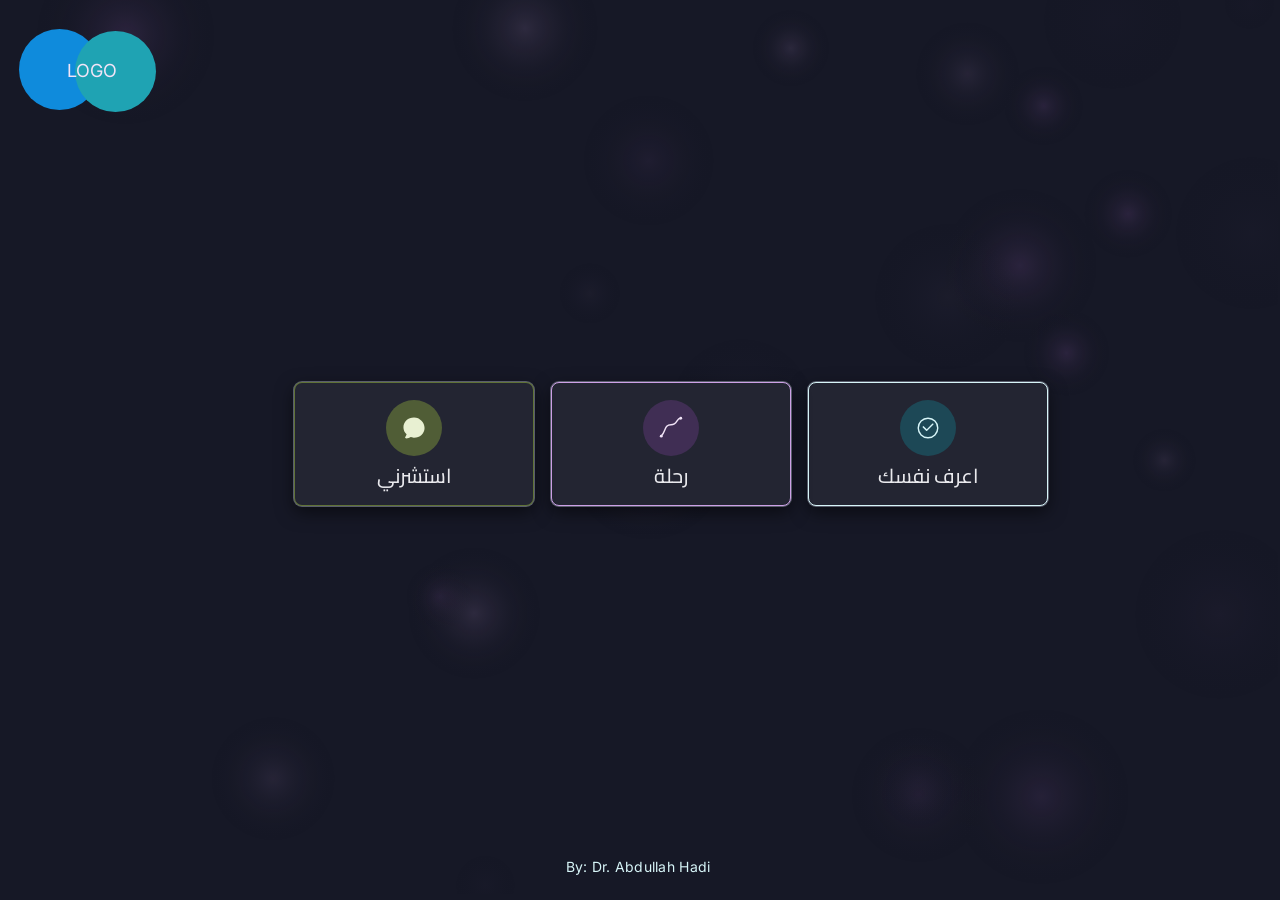
==== index.html @ dc6f768c "Add files via upload" ====
<!DOCTYPE html>
<html>
<head>
<meta charset="utf-8">
<meta name="viewport" content="width=device-width, initial-scale=1">
<script src="./support.js"></script>
</head>
<body>
<x-dc>
<helmet>
  <link rel="stylesheet" href="_ds/nocturne-28a074ff-782d-48de-9246-32c734670c7f/styles.css">
  <script src="_ds/nocturne-28a074ff-782d-48de-9246-32c734670c7f/_ds_bundle.js"></script>
  <link rel="preconnect" href="https://fonts.googleapis.com">
  <link href="https://fonts.googleapis.com/css2?family=Cairo:wght@400;500;600;700&amp;display=swap" rel="stylesheet">
  <style>
    :root{
      --color-accent-100:#d7f5f8; --color-accent-200:#b0eaf0; --color-accent-300:#7ddce6;
      --color-accent-400:#4dcdd9; --color-accent-500:#2cc4d6; --color-accent:#2cc4d6;
      --color-accent-600:#1fa3b3; --color-accent-700:#167e8c; --color-accent-800:#0f5c66; --color-accent-900:#0a3d44;
      --color-accent-2-100:#f1e4f7; --color-accent-2-200:#e0c4ef; --color-accent-2-300:#cda0e6;
      --color-accent-2-400:#ba7edb; --color-accent-2-500:#a768c9; --color-accent-2:#a768c9;
      --color-accent-2-600:#8a4fab; --color-accent-2-700:#6d3d87; --color-accent-2-800:#502c63; --color-accent-2-900:#341d41;
      --color-brand-green:#93b23c;
    }
    body{margin:0;}
    a{color:var(--color-accent-600);}
    a:hover{color:var(--color-accent-700);}

    /* --- responsive: phones --- */
    @media (max-width: 760px) {
      .home-grid { grid-template-columns: 1fr !important; max-width: 340px !important; gap: var(--space-4) !important; }
      .logo-circle { width: 56px !important; height: 56px !important; }
    }
  </style>
</helmet>
<div dir="rtl" lang="ar" style="position: absolute; z-index: 0; width: 100vw; min-height: 100vh; overflow: hidden; font-family: var(--font-body); display: flex; flex-direction: column; align-items: center; justify-content: center; gap: var(--space-8); padding: var(--space-8) var(--space-4); box-sizing: border-box; color: #7E7EAD; background-color: #B48ECA00; left: -2px; top: -6px">

  <canvas ref="{{ canvasRef }}" style="position: absolute; inset: 0; width: 100%; height: 100%; pointer-events: none; z-index: 0; background-color: #00000000"></canvas>

  <div style="position: absolute; bottom: var(--space-6); left: 0; right: 0; text-align: center; color: var(--color-accent-100); font-size: 14px; letter-spacing: 0.02em; z-index: 1;">By: Dr. Abdullah Hadi</div>
<div class="home-grid" style="display:grid;grid-template-columns:repeat(3, minmax(180px,240px));gap:var(--space-6);width:100%;max-width:820px;z-index:1;">

    <a href="./DiscoverYourself.dc.html" class="card elev-md" style="display: flex; flex-direction: column; align-items: center; justify-content: center; gap: var(--space-3); text-decoration: none; padding: var(--space-6) var(--space-4); text-align: center; transition: transform 0.25s ease, box-shadow 0.25s ease, border-color 0.25s ease; border-width: 0.2px; border-style: solid; border-color: var(--color-accent-100)" style-hover="transform:translateY(-6px);border-color:var(--color-accent-600);">
      <div style="width:56px;height:56px;border-radius:50%;display:flex;align-items:center;justify-content:center;background:color-mix(in srgb, var(--color-accent-700) 40%, transparent);color:var(--color-accent-100);">
        <svg width="26" height="26" viewBox="0 0 256 256" fill="currentColor"><path d="M128,24A104,104,0,1,0,232,128,104.11,104.11,0,0,0,128,24Zm0,192a88,88,0,1,1,88-88A88.1,88.1,0,0,1,128,216Zm45.66-126.34a8,8,0,0,1,0,11.32l-56,56a8,8,0,0,1-11.32,0l-24-24a8,8,0,0,1,11.32-11.32L112,140.7l50.34-50.35A8,8,0,0,1,173.66,89.66Z" opacity="0"></path><path d="M172,84,116,140,88,112a8,8,0,0,0-11.31,11.31l32,32a8,8,0,0,0,11.31,0l62-62A8,8,0,0,0,172,84Z"></path><circle cx="128" cy="128" r="96" fill="none" stroke="currentColor" stroke-width="14"></circle></svg>
      </div>
      <span class="card-title" style="font-family:'Cairo',var(--font-heading);font-size:20px;color:var(--color-text);">اعرف نفسك</span>
    </a>

    <a href="./Journey.dc.html" class="card elev-md" style="display: flex; flex-direction: column; align-items: center; justify-content: center; gap: var(--space-3); text-decoration: none; padding: var(--space-6) var(--space-4); text-align: center; transition: transform 0.25s ease, box-shadow 0.25s ease, border-color 0.25s ease; border-width: 0.2px; border-style: solid; border-color: var(--color-accent-2-300)" style-hover="transform:translateY(-6px);border-color:var(--color-accent-2-600);">
      <div style="width:56px;height:56px;border-radius:50%;display:flex;align-items:center;justify-content:center;background:color-mix(in srgb, var(--color-accent-2-700) 40%, transparent);color:var(--color-accent-2-100);">
        <svg width="26" height="26" viewBox="0 0 256 256" fill="none" stroke="currentColor" stroke-width="14" stroke-linecap="round" stroke-linejoin="round"><path d="M32,208 C80,160 60,96 128,96 C196,96 176,32 224,32"></path><circle cx="32" cy="208" r="14" fill="currentColor" stroke="none"></circle><circle cx="224" cy="32" r="14" fill="currentColor" stroke="none"></circle></svg>
      </div>
      <span class="card-title" style="font-family:'Cairo',var(--font-heading);font-size:20px;color:var(--color-text);">رحلة</span>
    </a>

    <a href="./ConsultMe.dc.html" class="card elev-md" style="display: flex; flex-direction: column; align-items: center; justify-content: center; gap: var(--space-3); text-decoration: none; padding: var(--space-6) var(--space-4); text-align: center; transition: transform 0.25s ease, box-shadow 0.25s ease, border-color 0.25s ease; border-width: 0.2px; border-style: solid; border-color: color-mix(in srgb, var(--color-brand-green) 55%, transparent)" style-hover="transform:translateY(-6px);border-color:var(--color-brand-green);">
      <div style="width:56px;height:56px;border-radius:50%;display:flex;align-items:center;justify-content:center;background:color-mix(in srgb, var(--color-brand-green) 40%, transparent);color:#e8f0d2;">
        <svg width="26" height="26" viewBox="0 0 256 256" fill="currentColor"><path d="M128,24C69.15,24,24,65.29,24,120a95.78,95.78,0,0,0,31.13,70.44c-3.9,15.36-13.09,26.4-13.2,26.53a8,8,0,0,0,5.31,13c1.53.16,3.07.24,4.76.24,15.42,0,31.94-6.29,44.28-13.75C111.44,220.13,127.29,224,128,224c58.85,0,104-41.29,104-96S186.85,24,128,24Z"></path></svg>
      </div>
      <span class="card-title" style="font-family:'Cairo',var(--font-heading);font-size:20px;color:var(--color-text);">استشرني</span>
    </a>

  </div><div class="logo-circle" style="box-sizing: border-box; display: flex; flex-direction: column; align-items: center; justify-content: center; width: 81px; height: 81px; background-color: #0F8BDC; border-radius: 50%; position: absolute; left: 21px; top: 35px"></div><div class="logo-circle" style="box-sizing: border-box; display: flex; flex-direction: column; align-items: center; justify-content: center; width: 81px; height: 81px; background-color: var(--color-accent-600); border-radius: 50%; position: absolute; left: 77px; top: 37px"><div style="font-size: 18px; line-height: 1; font-family: Inter, system-ui, sans-serif; position: absolute; left: -26px; top: 31px; width: 85px; height: 29px; text-align: center; color: var(--color-accent-2-100)">LOGO</div></div></div>

</x-dc>
<script type="text/x-dc" data-dc-script>
class Component extends DCLogic {
  componentDidMount() {
    const canvas = this.canvasRef.current;
    const ctx = canvas.getContext('2d');
    let w, h, dpr, orbs;
    const cs = getComputedStyle(canvas);
    const tint = (cs.getPropertyValue('--color-accent-2-500') || '#9184d9').trim();
    const tint2 = (cs.getPropertyValue('--color-accent-2-300') || '#c9c2ec').trim();

    const resize = () => {
      dpr = window.devicePixelRatio || 1;
      w = canvas.clientWidth;
      h = canvas.clientHeight;
      canvas.width = w * dpr;
      canvas.height = h * dpr;
      ctx.setTransform(dpr, 0, 0, dpr, 0, 0);
      const count = Math.max(18, Math.floor((w * h) / 45000));
      orbs = Array.from({ length: count }, () => ({
        x: Math.random() * w,
        y: Math.random() * h,
        r: Math.random() * 60 + 30,
        vx: (Math.random() - 0.5) * 0.12,
        vy: (Math.random() - 0.5) * 0.1,
        phase: Math.random() * Math.PI * 2,
        speed: Math.random() * 0.0006 + 0.0003,
        color: Math.random() < 0.5 ? tint : tint2
      }));
    };
    resize();
    window.addEventListener('resize', resize);

    let raf;
    const draw = (t) => {
      ctx.clearRect(0, 0, w, h);
      orbs.forEach((o) => {
        o.x += o.vx;
        o.y += o.vy;
        if (o.x < -o.r) o.x = w + o.r;
        if (o.x > w + o.r) o.x = -o.r;
        if (o.y < -o.r) o.y = h + o.r;
        if (o.y > h + o.r) o.y = -o.r;
        const alpha = 0.08 + 0.07 * Math.sin(t * o.speed + o.phase);
        const grad = ctx.createRadialGradient(o.x, o.y, 0, o.x, o.y, o.r);
        grad.addColorStop(0, o.color);
        grad.addColorStop(1, 'transparent');
        ctx.globalAlpha = Math.max(0, alpha);
        ctx.fillStyle = grad;
        ctx.beginPath();
        ctx.arc(o.x, o.y, o.r, 0, Math.PI * 2);
        ctx.fill();
      });
      ctx.globalAlpha = 1;
      raf = requestAnimationFrame(draw);
    };
    raf = requestAnimationFrame(draw);

    this._cleanup = () => {
      cancelAnimationFrame(raf);
      window.removeEventListener('resize', resize);
    };
  }

  componentWillUnmount() {
    if (this._cleanup) this._cleanup();
  }

  renderVals() {
    if (!this.canvasRef) this.canvasRef = React.createRef();
    return { canvasRef: this.canvasRef };
  }
}

</script>
</body>
</html>
---- _ds/nocturne-28a074ff-782d-48de-9246-32c734670c7f/styles.css ----
/* Nocturne — design-system tokens and component classes. This file is the source of truth for the system's look; retune it here and see readme.md. */
@import url('https://fonts.googleapis.com/css2?family=Inter:wght@400;500;600;700&display=swap');

:root {
  --color-bg: #161826;
  --color-surface: #232532;
  --color-text: #e9e9ed;
  --color-accent: #9184d9; /* review round 7 (Barron): the accent moves to
     the product's blurple — OKLCH hue 289.2, the hue of the app's own Pro
     accent (#9a8fe0, --om-accent-pro) — at the same lightness the steel
     accent held (L 0.660, so the documented ratios survive) and chroma
     in the product blurple's own range (its token sits at C 0.118; the
     accent takes 0.125, from the old steel's 0.030):
     the accent now reads as an accent rather than another neutral. */
  --color-accent-2: #a7a1db; /* the machine-derived stand-in follows: same
     hue, same L 0.734, chroma at the same 2:3 proportion it held */
  --color-divider: color-mix(in srgb, #e9e9ed 16%, transparent);

  /* Tonal ramps — generated in OKLCH on one shared lightness scale, so the
     same step of any role matches the others in visual value. */
  --color-neutral-100: #f3f5fe;
  --color-neutral-200: #e4e7f5;
  --color-neutral-300: #cfd3e5;
  --color-neutral-400: #b2b6ca;
  --color-neutral-500: #9397ab;
  --color-neutral-600: #75798c;
  --color-neutral-700: #595d6c;
  --color-neutral-800: #3f424d;
  --color-neutral-900: #292b31;

  --color-accent-100: #f5f4ff;
  --color-accent-200: #e7e5fe;
  --color-accent-300: #d2cefd;
  --color-accent-400: #b5abfc;
  --color-accent-500: #968ae0;
  --color-accent-600: #796cbf;
  --color-accent-700: #5d5294;
  --color-accent-800: #423a6a;
  --color-accent-900: #2b2741;

  --color-accent-2-100: #f5f4ff;
  --color-accent-2-200: #e7e5fe;
  --color-accent-2-300: #d2cefd;
  --color-accent-2-400: #b5afe8;
  --color-accent-2-500: #9690c9;
  --color-accent-2-600: #7972a9;
  --color-accent-2-700: #5c5783;
  --color-accent-2-800: #423e5d;
  --color-accent-2-900: #2b293a;

  /* Deck section-divider ground — review round 3: saturation as presence.
     Dividers take a saturated deep indigo (hue 277, the neutral ramp's own
     family; C 0.094 — written when the accent held C 0.030, before the
     round-7 blurple raised it past the ground's) with a lighter bloom and
     a ghost tint of the same hue, while the slide grounds stay
     desaturated. Deck-scale fills only — not interface colors. */
  --color-section: #262a60;
  --color-section-glow: #353b80;
  --color-section-ghost: #4c5397;

  --font-heading: "Inter", system-ui, sans-serif;
  --font-heading-weight: 500;
  --font-body: "Inter", system-ui, sans-serif;

  --space-1: 2.8px;
  --space-2: 5.6px;
  --space-3: 8.4px;
  --space-4: 11.2px;
  --space-6: 16.8px;
  --space-8: 22.4px;

  --radius-sm: 4px;
  --radius-md: 8px;
  --radius-lg: 14px;

  /* Elevation — derived from the ground: soft ink-tinted shadows on a
     light theme, a hairline edge + ambient darkness on a dark one. */
  --shadow-sm: 0 0 0 1px #3f424d;
  --shadow-md: 0 0 0 1px #595d6c, 0 6px 18px rgba(0,0,0,0.55);
  --shadow-lg: 0 0 0 1px #9397ab, 0 16px 40px rgba(0,0,0,0.65);
}

body {
  background: var(--color-bg);
  color: var(--color-text);
  font-family: var(--font-body);
}
h1, h2, h3, h4 { font-family: var(--font-heading); font-weight: var(--font-heading-weight); }

.lighten{mix-blend-mode:lighten;background-color:transparent}

/* ══════════════════════════════════════════════════════════════════════════
   Components — built with the tokens above. Plain CSS
   on plain HTML: no JavaScript, no build step. Each class is documented in
   readme.md and demonstrated in foundations/ and components/.
   ══════════════════════════════════════════════════════════════════════ */

*, *::before, *::after { box-sizing: border-box; }
body { margin: 0; font-size: 15px; line-height: 1.55; font-weight: 400; }
h1, h2, h3, h4, h5, h6 {
  font-family: var(--font-heading); font-weight: var(--font-heading-weight);
  line-height: 1.12; letter-spacing: -0.015em; margin: 0 0 var(--space-2);
}
h1 { font-size: 42px; }
h2 { font-size: 32px; }
h3 { font-size: 25px; }
h4 { font-size: 20px; }
h5 { font-size: 16px; }
h6 { font-size: 13px; }
h6 { letter-spacing: 0.08em; text-transform: uppercase; }
p { margin: 0 0 var(--space-3); }
a { color: var(--color-accent); text-underline-offset: 3px; }
img { display: block; max-width: 100%; }
figure { margin: 0; }
figcaption {
  font-size: 11px; margin-top: var(--space-1);
  color: color-mix(in srgb, var(--color-text) 55%, transparent);
}
.text-muted { color: color-mix(in srgb, var(--color-text) 55%, transparent); }
:focus { outline: none; }
:focus-visible { outline: 2px solid var(--color-accent); outline-offset: 2px; }
::selection { background: color-mix(in srgb, var(--color-accent) 30%, transparent); }

/* — rules — */
/* Rules fade to transparent at both ends instead of stopping cleanly — a
   Nocturne signature. The ramp is 48px an end (one deck baseline unit),
   painted from the same divider token. Freestanding rules fade; box
   outlines, in-control separators, and short accent marks stay solid. */
.hr {
  height: 1px; border: 0; margin: var(--space-4) 0;
  background: linear-gradient(to right,
    transparent, var(--color-divider) 48px,
    var(--color-divider) calc(100% - 48px), transparent);
}

/* — buttons — */
.btn {
  display: inline-flex; align-items: center; justify-content: center; gap: 6px;
  cursor: pointer; text-decoration: none;
  font-family: var(--font-heading); font-weight: var(--font-heading-weight);
  font-size: 14px; line-height: 1.2; color: var(--color-text); /* matches the .input's 14px —
     the pair sits side by side in sign-up rows */
  background: transparent; border: 1px solid transparent;
  padding: var(--space-2) calc(var(--space-3) * 1.2);
  border-radius: var(--radius-md);
}
.btn svg { display: block; }
.btn:disabled { opacity: 0.45; cursor: not-allowed; }
.btn-primary { color: var(--color-accent); border-color: var(--color-accent); }
.btn-primary:hover { background: color-mix(in srgb, var(--color-accent) 12%, transparent); }
.btn-primary:active { background: color-mix(in srgb, var(--color-accent) 22%, transparent); }
.btn-secondary { border-color: var(--color-divider); }
.btn-secondary:hover { background: color-mix(in srgb, var(--color-text) 7%, transparent); }
.btn-secondary:active { background: color-mix(in srgb, var(--color-text) 14%, transparent); }
.btn-ghost { color: var(--color-accent); padding-inline: var(--space-1); }
.btn-ghost:hover { background: color-mix(in srgb, var(--color-accent) 10%, transparent); }
.btn-ghost:active { background: color-mix(in srgb, var(--color-accent) 18%, transparent); }
.btn-icon { width: 36px; height: 36px; padding: 0; }
.btn-block { width: 100%; margin-top: var(--space-2); }

/* — forms — */
.field > label {
  display: block; font-size: 12px; margin-bottom: 5px;
  color: color-mix(in srgb, var(--color-text) 70%, transparent);
}
.input {
  width: 100%; min-height: 36px; padding: 6px 10px; font: inherit;
  font-size: 14px; color: var(--color-text); caret-color: var(--color-accent);
  background: var(--color-surface);
  border: 1px solid var(--color-divider); border-radius: var(--radius-md);
}
.input:hover { border-color: color-mix(in srgb, var(--color-text) 45%, transparent); }
.input:focus-visible { border-color: var(--color-accent); outline-offset: 0; }
textarea.input { min-height: 90px; resize: vertical; }
.radio { display: inline-flex; align-items: center; gap: 8px; cursor: pointer; font-size: 14px; }
.radio input, .seg-opt input {
  position: absolute; opacity: 0; width: 0; height: 0; pointer-events: none;
}
.radio .dot {
  width: 16px; height: 16px; flex: none; border-radius: 50%;
  border: 1.5px solid var(--color-divider);
}
.radio:hover .dot { border-color: var(--color-accent); }
.radio input:checked + .dot {
  border-color: var(--color-accent); background: var(--color-accent);
  box-shadow: inset 0 0 0 4px var(--color-bg);
}
.radio input:focus-visible + .dot { outline: 2px solid var(--color-accent); outline-offset: 2px; }
.seg {
  display: inline-flex; overflow: hidden;
  border: 1px solid var(--color-divider); border-radius: var(--radius-md);
}
.seg-opt {
  display: inline-flex; align-items: center; gap: 6px;
  padding: 7px 12px; font-size: 13px; cursor: pointer;
}
.seg-opt + .seg-opt { border-left: 1px solid var(--color-divider); }
.seg-opt:has(input:checked) { color: var(--color-accent); box-shadow: inset 0 0 0 1px var(--color-accent); }
.seg-opt:not(:has(input:checked)):hover { background: color-mix(in srgb, var(--color-text) 7%, transparent); }
.seg-opt:has(input:focus-visible) { outline: 2px solid var(--color-accent); outline-offset: -2px; }

/* — cards — */
.card {
  display: flex; flex-direction: column; gap: var(--space-2);
  padding: var(--space-3); border-radius: var(--radius-md); background: var(--color-surface);
}
.card-kicker { font-size: 10px; letter-spacing: 0.1em; text-transform: uppercase; color: var(--color-accent); }
.card-title {
  font-family: var(--font-heading); font-weight: var(--font-heading-weight);
  font-size: 17px; line-height: 1.2;
}
.card-body { margin: 0; font-size: 13px; opacity: 0.8; flex: 1; }
.card-meta {
  display: flex; align-items: center; gap: 6px; font-size: 11px;
  color: color-mix(in srgb, var(--color-text) 50%, transparent);
}
.elev-sm { box-shadow: var(--shadow-sm); }
.elev-md { box-shadow: var(--shadow-md); }
.elev-lg { box-shadow: var(--shadow-lg); }

/* — tags — */
.tag {
  display: inline-flex; align-items: center; font-size: 11px;
  letter-spacing: 0.02em; padding: 3px 10px;
  border-radius: calc(var(--radius-md) * 0.75);
}
.tag-accent { background: var(--color-accent-800); color: var(--color-accent-100); }
.tag-accent-2 { background: var(--color-accent-2-800); color: var(--color-accent-2-100); }
.tag-neutral { background: var(--color-neutral-800); color: var(--color-neutral-100); }
.tag-outline { border: 1px solid var(--color-accent); color: var(--color-accent); }

/* — navigation — */
.nav {
  display: flex; align-items: center; gap: var(--space-4);
  padding: var(--space-3) var(--space-4);
  border-bottom: none;
}
.nav-brand {
  font-family: var(--font-heading); font-weight: var(--font-heading-weight);
  font-size: 18px; margin-right: auto;
}
.nav a { color: inherit; text-decoration: none; font-size: 14px; }
.nav a:hover, .nav a[aria-current='page'] { color: var(--color-accent); }

/* — tables — */
.table { width: 100%; border-collapse: collapse; font-size: 14px; }
.table th {
  text-align: left; font-size: 11px; letter-spacing: 0.08em; text-transform: uppercase;
  color: color-mix(in srgb, var(--color-text) 60%, transparent);
  padding: var(--space-2); border-bottom: 1px solid transparent; /* keeps layout; the row paints the fading rule */
}
.table td {
  padding: var(--space-2);
  border-bottom: 1px solid transparent;
}
/* Row rules as row-level strips so the end-fade spans the row, not each cell. */
.table thead tr {
  background: linear-gradient(to right,
    transparent, var(--color-divider) 48px,
    var(--color-divider) calc(100% - 48px), transparent) no-repeat bottom / 100% 1px;
}
.table tbody tr {
  background: linear-gradient(to right,
    transparent, color-mix(in srgb, var(--color-text) 8%, transparent) 48px,
    color-mix(in srgb, var(--color-text) 8%, transparent) calc(100% - 48px), transparent) no-repeat bottom / 100% 1px;
}
.table tbody tr:hover {
  /* the hover tint layers over the row rule, which keeps painting */
  background:
    linear-gradient(color-mix(in srgb, var(--color-text) 4%, transparent),
                    color-mix(in srgb, var(--color-text) 4%, transparent)) no-repeat 0 0 / 100% 100%,
    linear-gradient(to right,
      transparent, color-mix(in srgb, var(--color-text) 8%, transparent) 48px,
      color-mix(in srgb, var(--color-text) 8%, transparent) calc(100% - 48px), transparent) no-repeat bottom / 100% 1px;
}

/* — dialog — */
.dialog-backdrop {
  position: fixed; inset: 0; display: grid; place-items: center;
  padding: var(--space-4);
  background: color-mix(in srgb, var(--color-neutral-900) 50%, transparent);
}
.dialog {
  width: min(440px, 100%); display: flex; flex-direction: column; gap: var(--space-3);
  padding: var(--space-4); border-radius: var(--radius-lg);
  background: var(--color-surface); box-shadow: var(--shadow-lg);
}
.dialog-title {
  font-family: var(--font-heading); font-weight: var(--font-heading-weight);
  font-size: 20px;
}
.dialog-body { font-size: 14px; opacity: 0.85; }
.dialog-actions { display: flex; justify-content: flex-end; gap: var(--space-2); margin-top: var(--space-2); }
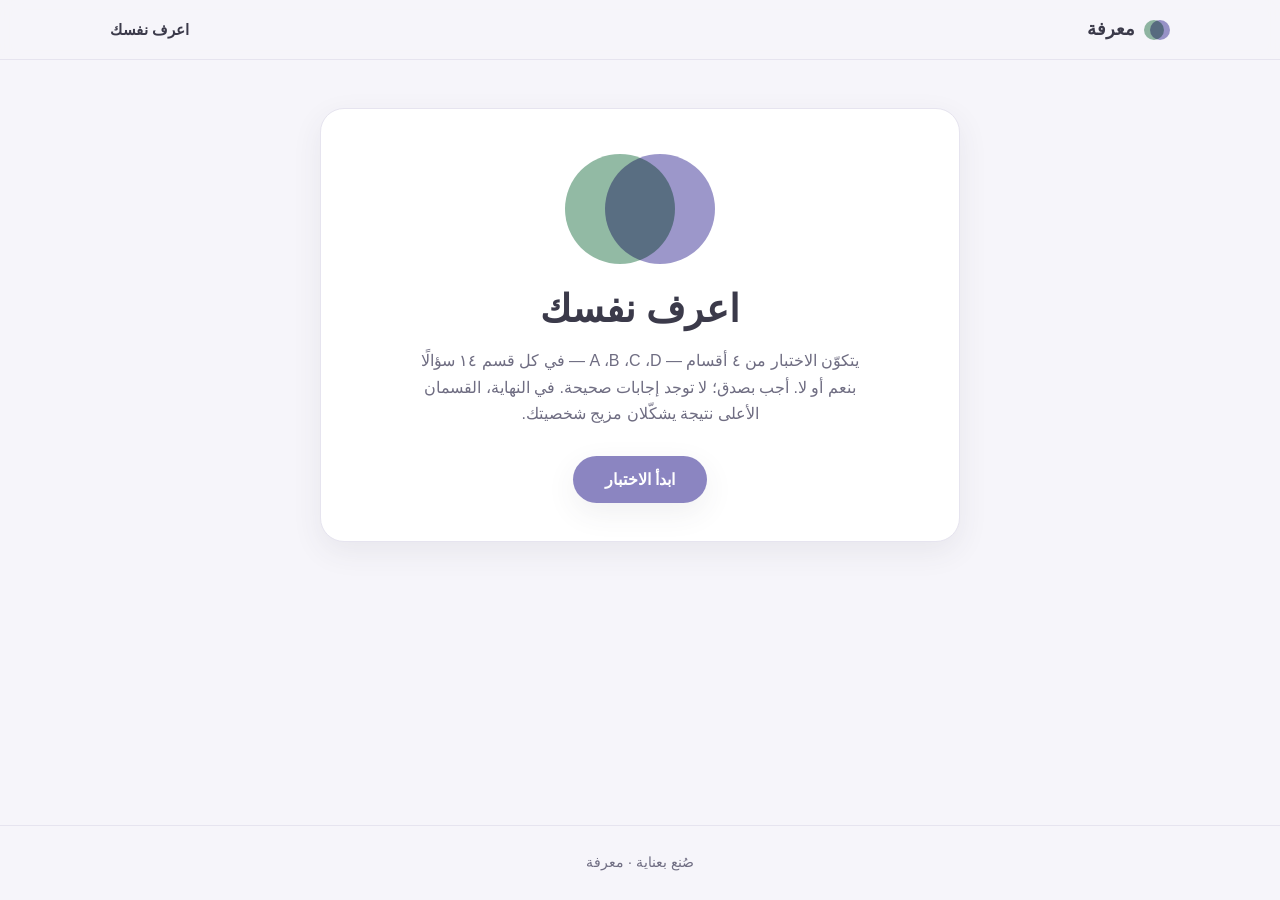
==== commit 67ad2690: "Add files via upload" ====
--- a/index.html
+++ b/index.html
@@ -1,142 +1,39 @@
 <!DOCTYPE html>
-<html>
+<html lang="ar" dir="rtl">
 <head>
-<meta charset="utf-8">
-<meta name="viewport" content="width=device-width, initial-scale=1">
-<script src="./support.js"></script>
+  <meta charset="UTF-8" />
+  <meta name="viewport" content="width=device-width, initial-scale=1.0" />
+  <title>اعرف نفسك · معرفة</title>
+  <meta name="description" content="اختبار شخصية من أربعة أقسام يكشف أقوى جانبين في شخصيتك." />
+  <link rel="preconnect" href="https://fonts.googleapis.com" />
+  <link rel="preconnect" href="https://fonts.gstatic.com" crossorigin />
+  <link href="https://fonts.googleapis.com/css2?family=Readex+Pro:wght@300;400;600;700&display=swap" rel="stylesheet" />
+  <link rel="stylesheet" href="css/style.css" />
 </head>
 <body>
-<x-dc>
-<helmet>
-  <link rel="stylesheet" href="_ds/nocturne-28a074ff-782d-48de-9246-32c734670c7f/styles.css">
-  <script src="_ds/nocturne-28a074ff-782d-48de-9246-32c734670c7f/_ds_bundle.js"></script>
-  <link rel="preconnect" href="https://fonts.googleapis.com">
-  <link href="https://fonts.googleapis.com/css2?family=Cairo:wght@400;500;600;700&amp;display=swap" rel="stylesheet">
-  <style>
-    :root{
-      --color-accent-100:#d7f5f8; --color-accent-200:#b0eaf0; --color-accent-300:#7ddce6;
-      --color-accent-400:#4dcdd9; --color-accent-500:#2cc4d6; --color-accent:#2cc4d6;
-      --color-accent-600:#1fa3b3; --color-accent-700:#167e8c; --color-accent-800:#0f5c66; --color-accent-900:#0a3d44;
-      --color-accent-2-100:#f1e4f7; --color-accent-2-200:#e0c4ef; --color-accent-2-300:#cda0e6;
-      --color-accent-2-400:#ba7edb; --color-accent-2-500:#a768c9; --color-accent-2:#a768c9;
-      --color-accent-2-600:#8a4fab; --color-accent-2-700:#6d3d87; --color-accent-2-800:#502c63; --color-accent-2-900:#341d41;
-      --color-brand-green:#93b23c;
-    }
-    body{margin:0;}
-    a{color:var(--color-accent-600);}
-    a:hover{color:var(--color-accent-700);}
 
-    /* --- responsive: phones --- */
-    @media (max-width: 760px) {
-      .home-grid { grid-template-columns: 1fr !important; max-width: 340px !important; gap: var(--space-4) !important; }
-      .logo-circle { width: 56px !important; height: 56px !important; }
-    }
-  </style>
-</helmet>
-<div dir="rtl" lang="ar" style="position: absolute; z-index: 0; width: 100vw; min-height: 100vh; overflow: hidden; font-family: var(--font-body); display: flex; flex-direction: column; align-items: center; justify-content: center; gap: var(--space-8); padding: var(--space-8) var(--space-4); box-sizing: border-box; color: #7E7EAD; background-color: #B48ECA00; left: -2px; top: -6px">
+  <header class="site-header">
+    <div class="container">
+      <a class="brand" href="index.html">
+        <span class="mark" aria-hidden="true"><i></i><i></i></span>
+        <span data-i18n="site.name">معرفة</span>
+      </a>
+      <nav class="nav">
+        <a href="index.html" class="active" data-i18n="nav.test">اعرف نفسك</a>
+      </nav>
+    </div>
+  </header>
 
-  <canvas ref="{{ canvasRef }}" style="position: absolute; inset: 0; width: 100%; height: 100%; pointer-events: none; z-index: 0; background-color: #00000000"></canvas>
+  <main class="quiz-wrap">
+    <div class="container" id="quiz"><!-- يعرض quiz.js الاختبار هنا --></div>
+  </main>
 
-  <div style="position: absolute; bottom: var(--space-6); left: 0; right: 0; text-align: center; color: var(--color-accent-100); font-size: 14px; letter-spacing: 0.02em; z-index: 1;">By: Dr. Abdullah Hadi</div>
-<div class="home-grid" style="display:grid;grid-template-columns:repeat(3, minmax(180px,240px));gap:var(--space-6);width:100%;max-width:820px;z-index:1;">
+  <footer class="site-footer">
+    <span data-i18n="footer.text">صُنع بعناية · معرفة</span>
+  </footer>
 
-    <a href="./DiscoverYourself.dc.html" class="card elev-md" style="display: flex; flex-direction: column; align-items: center; justify-content: center; gap: var(--space-3); text-decoration: none; padding: var(--space-6) var(--space-4); text-align: center; transition: transform 0.25s ease, box-shadow 0.25s ease, border-color 0.25s ease; border-width: 0.2px; border-style: solid; border-color: var(--color-accent-100)" style-hover="transform:translateY(-6px);border-color:var(--color-accent-600);">
-      <div style="width:56px;height:56px;border-radius:50%;display:flex;align-items:center;justify-content:center;background:color-mix(in srgb, var(--color-accent-700) 40%, transparent);color:var(--color-accent-100);">
-        <svg width="26" height="26" viewBox="0 0 256 256" fill="currentColor"><path d="M128,24A104,104,0,1,0,232,128,104.11,104.11,0,0,0,128,24Zm0,192a88,88,0,1,1,88-88A88.1,88.1,0,0,1,128,216Zm45.66-126.34a8,8,0,0,1,0,11.32l-56,56a8,8,0,0,1-11.32,0l-24-24a8,8,0,0,1,11.32-11.32L112,140.7l50.34-50.35A8,8,0,0,1,173.66,89.66Z" opacity="0"></path><path d="M172,84,116,140,88,112a8,8,0,0,0-11.31,11.31l32,32a8,8,0,0,0,11.31,0l62-62A8,8,0,0,0,172,84Z"></path><circle cx="128" cy="128" r="96" fill="none" stroke="currentColor" stroke-width="14"></circle></svg>
-      </div>
-      <span class="card-title" style="font-family:'Cairo',var(--font-heading);font-size:20px;color:var(--color-text);">اعرف نفسك</span>
-    </a>
-
-    <a href="./Journey.dc.html" class="card elev-md" style="display: flex; flex-direction: column; align-items: center; justify-content: center; gap: var(--space-3); text-decoration: none; padding: var(--space-6) var(--space-4); text-align: center; transition: transform 0.25s ease, box-shadow 0.25s ease, border-color 0.25s ease; border-width: 0.2px; border-style: solid; border-color: var(--color-accent-2-300)" style-hover="transform:translateY(-6px);border-color:var(--color-accent-2-600);">
-      <div style="width:56px;height:56px;border-radius:50%;display:flex;align-items:center;justify-content:center;background:color-mix(in srgb, var(--color-accent-2-700) 40%, transparent);color:var(--color-accent-2-100);">
-        <svg width="26" height="26" viewBox="0 0 256 256" fill="none" stroke="currentColor" stroke-width="14" stroke-linecap="round" stroke-linejoin="round"><path d="M32,208 C80,160 60,96 128,96 C196,96 176,32 224,32"></path><circle cx="32" cy="208" r="14" fill="currentColor" stroke="none"></circle><circle cx="224" cy="32" r="14" fill="currentColor" stroke="none"></circle></svg>
-      </div>
-      <span class="card-title" style="font-family:'Cairo',var(--font-heading);font-size:20px;color:var(--color-text);">رحلة</span>
-    </a>
-
-    <a href="./ConsultMe.dc.html" class="card elev-md" style="display: flex; flex-direction: column; align-items: center; justify-content: center; gap: var(--space-3); text-decoration: none; padding: var(--space-6) var(--space-4); text-align: center; transition: transform 0.25s ease, box-shadow 0.25s ease, border-color 0.25s ease; border-width: 0.2px; border-style: solid; border-color: color-mix(in srgb, var(--color-brand-green) 55%, transparent)" style-hover="transform:translateY(-6px);border-color:var(--color-brand-green);">
-      <div style="width:56px;height:56px;border-radius:50%;display:flex;align-items:center;justify-content:center;background:color-mix(in srgb, var(--color-brand-green) 40%, transparent);color:#e8f0d2;">
-        <svg width="26" height="26" viewBox="0 0 256 256" fill="currentColor"><path d="M128,24C69.15,24,24,65.29,24,120a95.78,95.78,0,0,0,31.13,70.44c-3.9,15.36-13.09,26.4-13.2,26.53a8,8,0,0,0,5.31,13c1.53.16,3.07.24,4.76.24,15.42,0,31.94-6.29,44.28-13.75C111.44,220.13,127.29,224,128,224c58.85,0,104-41.29,104-96S186.85,24,128,24Z"></path></svg>
-      </div>
-      <span class="card-title" style="font-family:'Cairo',var(--font-heading);font-size:20px;color:var(--color-text);">استشرني</span>
-    </a>
-
-  </div><div class="logo-circle" style="box-sizing: border-box; display: flex; flex-direction: column; align-items: center; justify-content: center; width: 81px; height: 81px; background-color: #0F8BDC; border-radius: 50%; position: absolute; left: 21px; top: 35px"></div><div class="logo-circle" style="box-sizing: border-box; display: flex; flex-direction: column; align-items: center; justify-content: center; width: 81px; height: 81px; background-color: var(--color-accent-600); border-radius: 50%; position: absolute; left: 77px; top: 37px"><div style="font-size: 18px; line-height: 1; font-family: Inter, system-ui, sans-serif; position: absolute; left: -26px; top: 31px; width: 85px; height: 29px; text-align: center; color: var(--color-accent-2-100)">LOGO</div></div></div>
-
-</x-dc>
-<script type="text/x-dc" data-dc-script>
-class Component extends DCLogic {
-  componentDidMount() {
-    const canvas = this.canvasRef.current;
-    const ctx = canvas.getContext('2d');
-    let w, h, dpr, orbs;
-    const cs = getComputedStyle(canvas);
-    const tint = (cs.getPropertyValue('--color-accent-2-500') || '#9184d9').trim();
-    const tint2 = (cs.getPropertyValue('--color-accent-2-300') || '#c9c2ec').trim();
-
-    const resize = () => {
-      dpr = window.devicePixelRatio || 1;
-      w = canvas.clientWidth;
-      h = canvas.clientHeight;
-      canvas.width = w * dpr;
-      canvas.height = h * dpr;
-      ctx.setTransform(dpr, 0, 0, dpr, 0, 0);
-      const count = Math.max(18, Math.floor((w * h) / 45000));
-      orbs = Array.from({ length: count }, () => ({
-        x: Math.random() * w,
-        y: Math.random() * h,
-        r: Math.random() * 60 + 30,
-        vx: (Math.random() - 0.5) * 0.12,
-        vy: (Math.random() - 0.5) * 0.1,
-        phase: Math.random() * Math.PI * 2,
-        speed: Math.random() * 0.0006 + 0.0003,
-        color: Math.random() < 0.5 ? tint : tint2
-      }));
-    };
-    resize();
-    window.addEventListener('resize', resize);
-
-    let raf;
-    const draw = (t) => {
-      ctx.clearRect(0, 0, w, h);
-      orbs.forEach((o) => {
-        o.x += o.vx;
-        o.y += o.vy;
-        if (o.x < -o.r) o.x = w + o.r;
-        if (o.x > w + o.r) o.x = -o.r;
-        if (o.y < -o.r) o.y = h + o.r;
-        if (o.y > h + o.r) o.y = -o.r;
-        const alpha = 0.08 + 0.07 * Math.sin(t * o.speed + o.phase);
-        const grad = ctx.createRadialGradient(o.x, o.y, 0, o.x, o.y, o.r);
-        grad.addColorStop(0, o.color);
-        grad.addColorStop(1, 'transparent');
-        ctx.globalAlpha = Math.max(0, alpha);
-        ctx.fillStyle = grad;
-        ctx.beginPath();
-        ctx.arc(o.x, o.y, o.r, 0, Math.PI * 2);
-        ctx.fill();
-      });
-      ctx.globalAlpha = 1;
-      raf = requestAnimationFrame(draw);
-    };
-    raf = requestAnimationFrame(draw);
-
-    this._cleanup = () => {
-      cancelAnimationFrame(raf);
-      window.removeEventListener('resize', resize);
-    };
-  }
-
-  componentWillUnmount() {
-    if (this._cleanup) this._cleanup();
-  }
-
-  renderVals() {
-    if (!this.canvasRef) this.canvasRef = React.createRef();
-    return { canvasRef: this.canvasRef };
-  }
-}
-
-</script>
+  <script src="js/translations.js"></script>
+  <script src="js/questions.js"></script>
+  <script src="js/quiz.js"></script>
 </body>
 </html>
--- a/css/style.css
+++ b/css/style.css
@@ -0,0 +1,352 @@
+/* ============================================================
+   KnowYourself — shared styles
+   Palette: soft mist, ink, and four section hues (A–D).
+   The four hues are meaningful: each test section owns one,
+   and results blend the visitor's top two.
+   ============================================================ */
+
+:root {
+  --mist: #f6f5fa;        /* page background */
+  --cloud: #ffffff;       /* cards */
+  --ink: #3b3a4a;         /* main text */
+  --ink-soft: #6f6d82;    /* secondary text */
+  --line: #e6e4ef;        /* hairlines */
+
+  --a: #8b85c1;           /* Section A — violet */
+  --b: #7fae94;           /* Section B — sage */
+  --c: #d48a85;           /* Section C — rose */
+  --d: #d9b26a;           /* Section D — sand */
+  --a-soft: #e7e5f4;
+  --b-soft: #e2efe8;
+  --c-soft: #f7e4e2;
+  --d-soft: #f6ecd9;
+
+  --radius: 18px;
+  --shadow: 0 10px 30px rgba(59, 58, 74, 0.08);
+
+  --font-display: "Readex Pro", serif;
+  --font-body: "Readex Pro", sans-serif;
+}
+
+html[dir="rtl"] {
+  --font-display: "Readex Pro", serif;
+  --font-body: "Readex Pro", sans-serif;
+}
+
+* { box-sizing: border-box; margin: 0; padding: 0; }
+
+html { scroll-behavior: smooth; }
+
+body {
+  font-family: var(--font-body);
+  background: var(--mist);
+  color: var(--ink);
+  line-height: 1.65;
+  min-height: 100vh;
+  display: flex;
+  flex-direction: column;
+}
+
+h1, h2, h3 { font-family: var(--font-display); font-weight: 600; line-height: 1.2; }
+
+a { color: inherit; }
+
+.container { width: min(1060px, 92%); margin-inline: auto; }
+
+/* ---------- Header ---------- */
+
+.site-header {
+  position: sticky;
+  top: 0;
+  z-index: 20;
+  background: rgba(246, 245, 250, 0.85);
+  backdrop-filter: blur(10px);
+  border-bottom: 1px solid var(--line);
+}
+
+.site-header .container {
+  display: flex;
+  align-items: center;
+  justify-content: space-between;
+  padding-block: 0.9rem;
+  gap: 1rem;
+}
+
+.brand {
+  display: flex;
+  align-items: center;
+  gap: 0.55rem;
+  text-decoration: none;
+  font-family: var(--font-display);
+  font-size: 1.15rem;
+  font-weight: 600;
+}
+
+/* Signature motif: two overlapping circles = your two strongest sides */
+.mark { position: relative; width: 26px; height: 20px; flex: none; }
+.mark i {
+  position: absolute;
+  top: 0;
+  width: 20px;
+  height: 20px;
+  border-radius: 50%;
+  mix-blend-mode: multiply;
+}
+.mark i:first-child { inset-inline-start: 0; background: var(--a); opacity: 0.85; }
+.mark i:last-child  { inset-inline-end: 0; background: var(--b); opacity: 0.85; }
+
+.nav { display: flex; align-items: center; gap: 1.4rem; }
+.nav a {
+  text-decoration: none;
+  color: var(--ink-soft);
+  font-weight: 700;
+  font-size: 0.95rem;
+}
+.nav a:hover, .nav a.active { color: var(--ink); }
+
+.lang-toggle {
+  border: 1px solid var(--line);
+  background: var(--cloud);
+  color: var(--ink);
+  font-family: var(--font-body);
+  font-weight: 700;
+  font-size: 0.85rem;
+  padding: 0.4rem 0.85rem;
+  border-radius: 999px;
+  cursor: pointer;
+  transition: background 0.2s;
+}
+.lang-toggle:hover { background: var(--a-soft); }
+
+/* ---------- Landing hero ---------- */
+
+.hero { padding-block: 5.5rem 4rem; position: relative; overflow: hidden; }
+
+.hero-blobs { position: absolute; inset: 0; pointer-events: none; }
+.hero-blobs span {
+  position: absolute;
+  border-radius: 50%;
+  filter: blur(60px);
+  opacity: 0.5;
+}
+.hero-blobs .blob-a { width: 340px; height: 340px; background: var(--a-soft); top: -80px; inset-inline-end: -60px; }
+.hero-blobs .blob-b { width: 260px; height: 260px; background: var(--b-soft); bottom: -70px; inset-inline-start: 10%; }
+.hero-blobs .blob-c { width: 200px; height: 200px; background: var(--c-soft); top: 30%; inset-inline-start: -80px; }
+
+.hero .container { position: relative; max-width: 720px; text-align: center; }
+
+.eyebrow {
+  display: inline-block;
+  font-size: 0.8rem;
+  font-weight: 700;
+  letter-spacing: 0.14em;
+  text-transform: uppercase;
+  color: var(--ink-soft);
+  background: var(--cloud);
+  border: 1px solid var(--line);
+  border-radius: 999px;
+  padding: 0.35rem 0.95rem;
+  margin-bottom: 1.4rem;
+}
+html[dir="rtl"] .eyebrow { letter-spacing: 0; }
+
+.hero h1 { font-size: clamp(2.2rem, 5.5vw, 3.6rem); margin-bottom: 1.1rem; }
+.hero h1 em { font-style: italic; color: var(--a); }
+html[dir="rtl"] .hero h1 em { font-style: normal; }
+
+.hero p { color: var(--ink-soft); font-size: 1.1rem; max-width: 560px; margin-inline: auto; }
+
+.hero-actions { margin-top: 2.2rem; }
+
+.btn {
+  display: inline-block;
+  border: none;
+  cursor: pointer;
+  text-decoration: none;
+  font-family: var(--font-body);
+  font-weight: 700;
+  font-size: 1rem;
+  padding: 0.85rem 2rem;
+  border-radius: 999px;
+  transition: transform 0.15s, box-shadow 0.15s, background 0.2s;
+}
+.btn-primary { background: var(--a); color: #fff; box-shadow: var(--shadow); }
+.btn-primary:hover { transform: translateY(-2px); background: #7b74b8; }
+.btn-ghost { background: transparent; color: var(--ink-soft); border: 1px solid var(--line); }
+.btn-ghost:hover { background: var(--cloud); color: var(--ink); }
+
+/* ---------- Page cards (grows as the site grows) ---------- */
+
+.pages { padding-block: 1rem 5rem; }
+.pages h2 { text-align: center; font-size: 1.7rem; margin-bottom: 2rem; }
+
+.card-grid {
+  display: grid;
+  grid-template-columns: repeat(auto-fit, minmax(260px, 1fr));
+  gap: 1.4rem;
+  max-width: 860px;
+  margin-inline: auto;
+}
+
+.card {
+  background: var(--cloud);
+  border: 1px solid var(--line);
+  border-radius: var(--radius);
+  padding: 1.8rem;
+  text-decoration: none;
+  box-shadow: var(--shadow);
+  transition: transform 0.18s, border-color 0.18s;
+  display: block;
+}
+a.card:hover { transform: translateY(-4px); border-color: var(--a); }
+.card h3 { font-size: 1.25rem; margin-bottom: 0.5rem; }
+.card p { color: var(--ink-soft); font-size: 0.97rem; }
+.card .chip-row { display: flex; gap: 0.4rem; margin-bottom: 1rem; }
+.card.coming { opacity: 0.65; }
+
+.chip {
+  width: 14px; height: 14px; border-radius: 50%;
+  display: inline-block;
+}
+.chip.a { background: var(--a); }
+.chip.b { background: var(--b); }
+.chip.c { background: var(--c); }
+.chip.d { background: var(--d); }
+
+/* ---------- Quiz ---------- */
+
+.quiz-wrap { flex: 1; display: flex; align-items: flex-start; padding-block: 3rem 5rem; }
+
+.quiz-card {
+  background: var(--cloud);
+  border: 1px solid var(--line);
+  border-radius: 24px;
+  box-shadow: var(--shadow);
+  width: min(640px, 100%);
+  margin-inline: auto;
+  padding: 2.4rem clamp(1.4rem, 4vw, 3rem);
+  text-align: center;
+}
+
+.progress-track {
+  height: 8px;
+  background: var(--mist);
+  border-radius: 999px;
+  overflow: hidden;
+  margin-bottom: 2rem;
+}
+.progress-fill {
+  height: 100%;
+  width: 0%;
+  border-radius: 999px;
+  background: linear-gradient(90deg, var(--a), var(--b), var(--c), var(--d));
+  transition: width 0.3s ease;
+}
+
+.section-chip {
+  display: inline-flex;
+  align-items: center;
+  gap: 0.5rem;
+  font-weight: 700;
+  font-size: 0.85rem;
+  padding: 0.35rem 1rem;
+  border-radius: 999px;
+  margin-bottom: 1.2rem;
+}
+.section-chip.sec-a { background: var(--a-soft); color: #5c568f; }
+.section-chip.sec-b { background: var(--b-soft); color: #4e7a61; }
+.section-chip.sec-c { background: var(--c-soft); color: #a05a55; }
+.section-chip.sec-d { background: var(--d-soft); color: #96762f; }
+
+.q-count { color: var(--ink-soft); font-size: 0.9rem; font-weight: 700; margin-bottom: 0.8rem; }
+
+.q-text { font-size: clamp(1.25rem, 3vw, 1.6rem); min-height: 4.2em; display: flex; align-items: center; justify-content: center; }
+
+.answer-row { display: flex; gap: 1rem; justify-content: center; margin-top: 1.8rem; flex-wrap: wrap; }
+.btn-answer {
+  min-width: 140px;
+  font-size: 1.05rem;
+  padding: 0.9rem 1.5rem;
+  border-radius: 16px;
+  border: 2px solid var(--line);
+  background: var(--cloud);
+  color: var(--ink);
+  cursor: pointer;
+  font-family: var(--font-body);
+  font-weight: 700;
+  transition: transform 0.12s, border-color 0.15s, background 0.15s;
+}
+.btn-answer:hover { transform: translateY(-2px); }
+.btn-yes:hover { border-color: var(--b); background: var(--b-soft); }
+.btn-no:hover { border-color: var(--c); background: var(--c-soft); }
+
+.quiz-footer { margin-top: 2rem; display: flex; justify-content: center; }
+.btn-back {
+  background: none; border: none; cursor: pointer;
+  color: var(--ink-soft); font-family: var(--font-body);
+  font-weight: 700; font-size: 0.92rem;
+}
+.btn-back:hover { color: var(--ink); }
+.btn-back[hidden] { display: none; }
+
+.quiz-card h1 { font-size: clamp(1.8rem, 4vw, 2.4rem); margin-bottom: 1rem; }
+.quiz-card .lead { color: var(--ink-soft); max-width: 460px; margin: 0 auto 1.8rem; }
+
+.section-intro-mark { margin: 0 auto 1.4rem; width: 70px; height: 70px; border-radius: 50%; display: flex; align-items: center; justify-content: center; font-family: var(--font-display); font-size: 1.8rem; font-weight: 700; color: #fff; }
+.section-intro-mark.sec-a { background: var(--a); }
+.section-intro-mark.sec-b { background: var(--b); }
+.section-intro-mark.sec-c { background: var(--c); }
+.section-intro-mark.sec-d { background: var(--d); }
+
+/* ---------- Results ---------- */
+
+.result-badge { position: relative; width: 150px; height: 110px; margin: 0.4rem auto 1.4rem; }
+.result-badge i {
+  position: absolute;
+  top: 0;
+  width: 110px; height: 110px;
+  border-radius: 50%;
+  mix-blend-mode: multiply;
+  opacity: 0.85;
+  display: flex; align-items: center; justify-content: center;
+  font-family: var(--font-display);
+  font-size: 2.4rem;
+  font-weight: 700;
+  color: #fff;
+}
+.result-badge i:first-child { inset-inline-start: 0; }
+.result-badge i:last-child { inset-inline-end: 0; }
+.fill-a { background: var(--a); }
+.fill-b { background: var(--b); }
+.fill-c { background: var(--c); }
+.fill-d { background: var(--d); }
+
+.result-code { font-size: 1rem; font-weight: 700; letter-spacing: 0.2em; color: var(--ink-soft); text-transform: uppercase; }
+html[dir="rtl"] .result-code { letter-spacing: 0.05em; }
+
+.result-title { font-size: clamp(1.7rem, 4vw, 2.2rem); margin: 0.4rem 0 1rem; }
+.result-desc { color: var(--ink-soft); max-width: 480px; margin: 0 auto 2rem; text-align: start; white-space: pre-line; }
+
+.score-list { display: grid; gap: 0.7rem; max-width: 420px; margin: 0 auto 2.2rem; }
+.score-row { display: grid; grid-template-columns: 4.5rem 1fr 2.2rem; align-items: center; gap: 0.7rem; font-size: 0.9rem; font-weight: 700; color: var(--ink-soft); }
+.score-row .bar { height: 10px; background: var(--mist); border-radius: 999px; overflow: hidden; }
+.score-row .bar b { display: block; height: 100%; border-radius: 999px; }
+
+/* ---------- Footer ---------- */
+
+.site-footer { border-top: 1px solid var(--line); padding-block: 1.6rem; text-align: center; color: var(--ink-soft); font-size: 0.88rem; }
+
+/* ---------- Accessibility & motion ---------- */
+
+:focus-visible { outline: 3px solid var(--a); outline-offset: 2px; border-radius: 6px; }
+
+@media (prefers-reduced-motion: reduce) {
+  * { transition: none !important; animation: none !important; }
+  html { scroll-behavior: auto; }
+}
+
+@media (max-width: 560px) {
+  .nav { gap: 0.9rem; }
+  .hero { padding-block: 3.5rem 2.5rem; }
+  .btn-answer { min-width: 120px; }
+}
